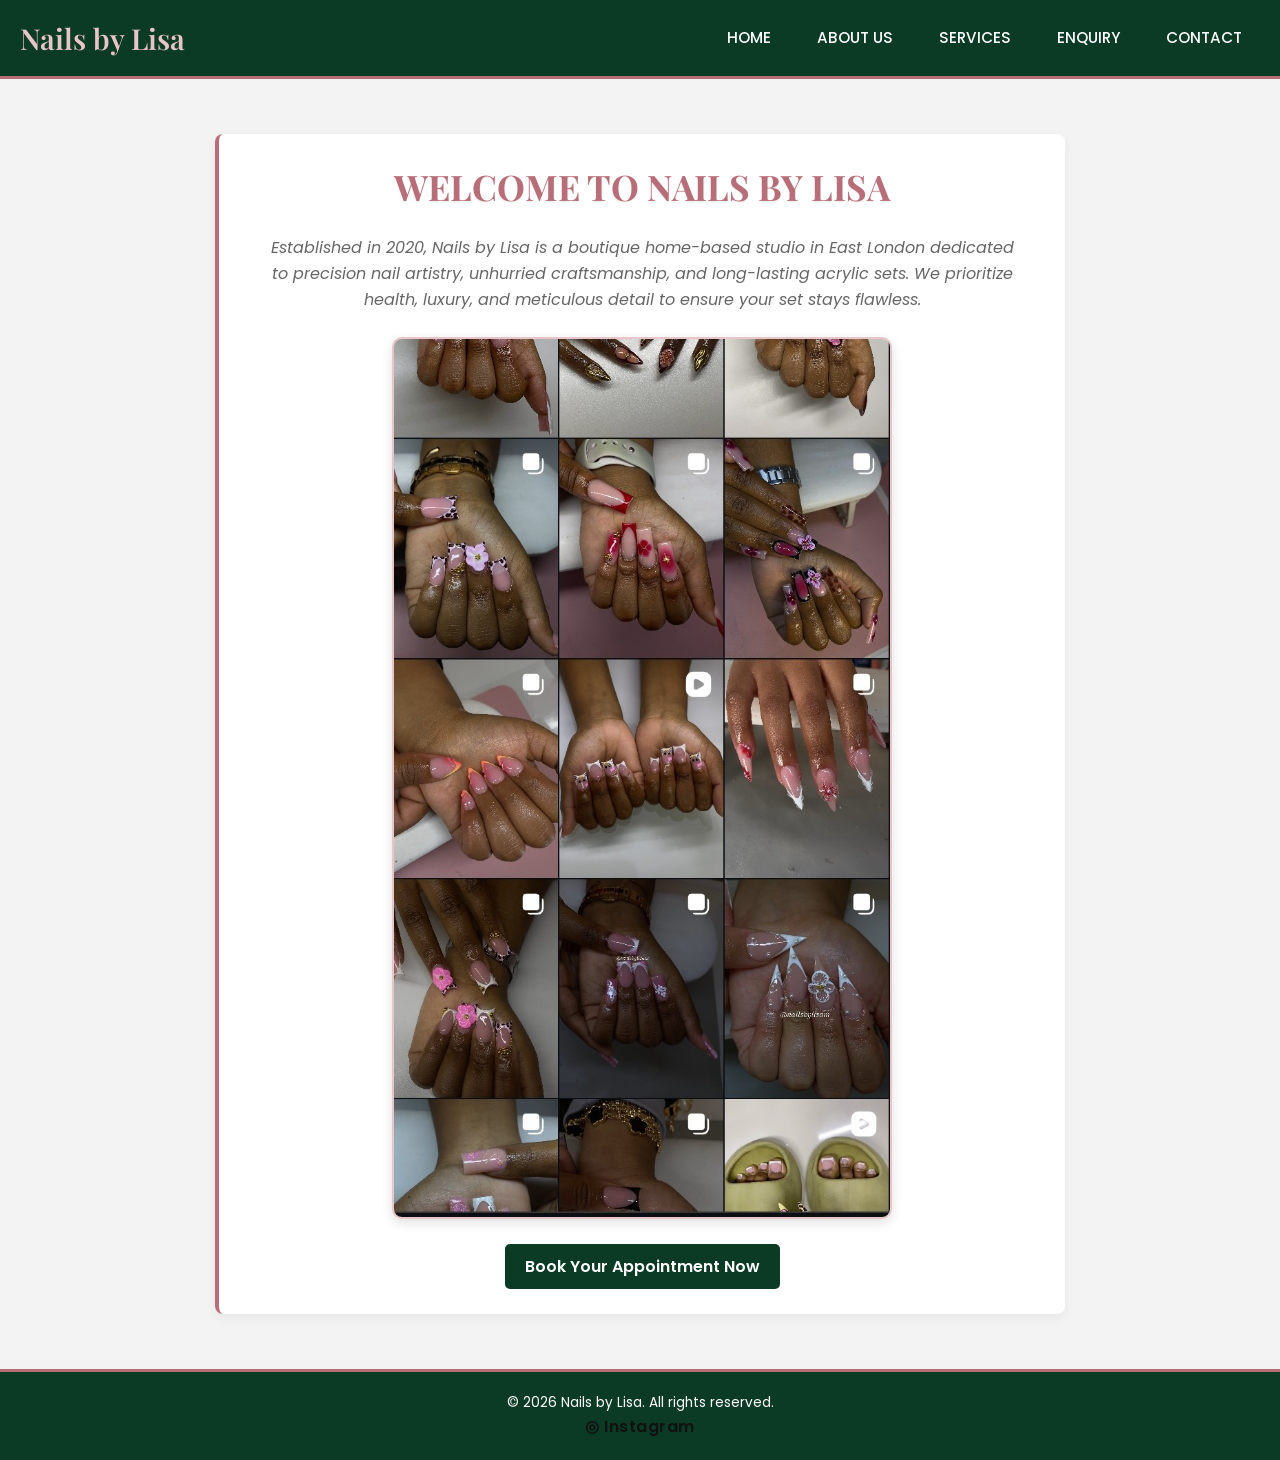
==== index.html @ d52eb817 "index" ====
<!DOCTYPE html>
<html lang="en">
<head>
    <meta charset="UTF-8">
    <meta name="viewport" content="width=device-width, initial-scale=1.0">

    <title>Nails by Lisa | Premier Home Studio in East London</title>

   <link rel="stylesheet" href="../css/style.css">
   <link rel="icon" type="image/png" href="../assets/images/favicon.png">
</head>

<body>

    <!-- HEADER -->
    <header>

        <div class="logo">
            <a href="index.html">Nails by Lisa</a>
        </div>

        <nav>
            <ul class="nav-links">
                <li>
                    <a href="index.html">HOME</a>
                </li>

                <li>
                    <a href="about.html">ABOUT US</a>
                </li>

                <li>
                    <a href="services.html">SERVICES</a>
                </li>

                <li>
                    <a href="enquiry.html">ENQUIRY</a>
                </li>

                <li>
                    <a href="contact.html">CONTACT</a>
                </li>
            </ul>
        </nav>

    </header>


    <!-- MAIN CONTENT -->
    <main>

        <section id="home">

            <h1 class="heading-pink">
                WELCOME TO NAILS BY LISA
            </h1>

            <p id="myParagraph">
                Established in 2020, Nails by Lisa is a boutique home-based
                studio in East London dedicated to precision nail artistry,
                unhurried craftsmanship, and long-lasting acrylic sets.
                We prioritize health, luxury, and meticulous detail to ensure
                your set stays flawless.
            </p>


            <!-- HERO IMAGE -->
          <div class="hero-container">

    <img 
        src="../assets/images/nail set1.jpeg"
        alt="Nails by Lisa Featured Set"
        class="hero-img"
    >

</div>


            <!-- BOOKING BUTTON -->
            <div class="button-container">

                <a href="contact.html" class="btn">
                    Book Your Appointment Now
                </a>

            </div>

        </section>

    </main>

<!--FOOTER-->
<footer>
    <p>&copy; 2026 Nails by Lisa. All rights reserved.</p>

    <a href="https://www.instagram.com/nailsbylisam_/" 
       target="_blank" 
       rel="noopener noreferrer"
       aria-label="Visit Nails by Lisa on Instagram">
        ◎ Instagram
    </a>
</footer>

</body>
</html>
---- css/style.css ----
@import url('https://fonts.googleapis.com/css2?family=Playfair+Display:ital,wght@0,400..700;1,400..700&family=Poppins:wght@300;400;500;600&display=swap');


/* =====================================================
   BASIC RESET
   ===================================================== */

* {
    margin: 0;
    padding: 0;
    border: 0;
    box-sizing: border-box;
    font-size: 100%;
}


/* =====================================================
   BRAND COLORS
   ===================================================== */

:root {
    --rose-gold: #B76E79;
    --rose-gold-light: #E8C5C8;
    --emerald: #0B3B24;
    --deep-black: #111111;
    --white: #FFFFFF;
    --light-grey: #F3F3F3;
    --dark-grey: #444444;
}


/* =====================================================
   BODY
   ===================================================== */

body {
    background-color: var(--light-grey);
    color: var(--deep-black);
    font-family: 'Poppins', sans-serif;
    line-height: 1.6;
}


/* =====================================================
   HEADER
   ===================================================== */

header {
    display: flex;
    justify-content: space-between;
    align-items: center;

    padding: 15px 20px;

    background-color: var(--emerald);

    border-bottom: 3px solid var(--rose-gold);

    position: relative;
}


/* Logo */

header .logo a {
    color: var(--rose-gold-light);

    text-decoration: none;

    font-family: 'Playfair Display', Georgia, serif;

    font-size: 1.8rem;

    font-weight: 600;
}


/* Header image/logo if used */

header img {
    max-width: 150px;
    height: auto;
}


/* =====================================================
   MAIN
   ===================================================== */

main {
    background-color: var(--light-grey);

    padding: 30px 15px;

    min-height: 70vh;
}


/* =====================================================
   HEADINGS
   ===================================================== */

h1 {
    text-align: center;

    color: var(--rose-gold);

    font-family: 'Playfair Display', Georgia, serif;

    font-size: 2.2rem;

    margin-bottom: 20px;

    text-shadow:
        0 1px 2px rgba(0, 0, 0, 0.1);
}


h2 {
    text-align: center;

    text-transform: uppercase;

    color: var(--emerald);

    font-family: 'Playfair Display', Georgia, serif;

    font-size: 1.6rem;

    margin: 20px 0;

    position: relative;
}


/* Decorative line underneath h2 */

h2::after {
    content: "";

    display: block;

    width: 60px;

    height: 2px;

    margin: 8px auto 0;

    background-color: var(--rose-gold);
}


h3 {
    text-align: center;

    color: var(--deep-black);

    font-family: 'Playfair Display', Georgia, serif;

    font-size: 1.2rem;

    margin-bottom: 10px;
}


/* =====================================================
   PARAGRAPHS
   ===================================================== */

#myParagraph {
    text-align: center;

    font-style: italic;

    color: #666666;

    max-width: 750px;

    margin: 0 auto 20px;
}


p {
    line-height: 1.6;
}


/* =====================================================
   SECTIONS
   ===================================================== */

section {
    max-width: 850px;

    margin: 25px auto;

    padding: 25px;

    background-color: var(--white);

    border-left: 4px solid var(--rose-gold);

    border-radius: 8px;

    box-shadow: 0 4px 12px rgba(0, 0, 0, 0.05);
}


/* =====================================================
   NAVIGATION
   ===================================================== */

.nav-links {
    list-style-type: none;

    padding: 0;

    margin: 0;

    display: flex;

    justify-content: center;

    align-items: center;

    gap: 10px;

    background-color: transparent;
}


.nav-links a {
    display: block;

    color: var(--white);

    text-decoration: none;

    padding: 10px 18px;

    font-size: 0.95rem;

    font-weight: 500;

    transition:
        background-color 0.3s,
        transform 0.2s;

    border-radius: 5px;
}


.nav-links a:hover {
    background-color: var(--rose-gold);

    color: var(--white);

    transform: scale(1.05);
}


/* =====================================================
   HERO IMAGE
   ===================================================== */

.hero-container {
    display: flex;

    justify-content: center;

    align-items: center;

    margin: 25px 0;
}


.hero-img {
    width: 100%;

    max-width: 500px;

    height: auto;

    display: block;

    border: 2px solid var(--rose-gold-light);

    border-radius: 10px;

    box-shadow: 0 4px 12px rgba(0, 0, 0, 0.12);

    transition: transform 0.3s ease;
}


.hero-img:hover {
    transform: scale(1.03);
}


/* =====================================================
   GALLERY
   ===================================================== */

.gallery {
    display: flex;

    flex-wrap: wrap;

    justify-content: center;

    gap: 15px;

    padding: 20px;

    background-color: var(--white);

    margin: 20px 0;
}


.gallery img {
    width: 180px;

    height: 180px;

    object-fit: cover;

    border: 2px solid var(--rose-gold-light);

    border-radius: 8px;

    box-shadow: 0 4px 8px rgba(0, 0, 0, 0.08);

    transition:
        transform 0.3s ease,
        box-shadow 0.3s ease;
}


.gallery img:hover {
    transform: scale(1.04);

    box-shadow: 0 6px 14px rgba(0, 0, 0, 0.15);
}


/* =====================================================
   MAP
   ===================================================== */

.map {
    display: flex;

    justify-content: center;

    align-items: center;

    width: 100%;
}


/* =====================================================
   STAFF SECTION
   ===================================================== */

.staff-container {
    display: flex;

    flex-wrap: wrap;

    justify-content: center;

    gap: 20px;

    padding: 20px;

    background-color: #F9F9F9;
}


.staff-member {
    background: var(--white);

    border-radius: 12px;

    box-shadow: 0 4px 8px rgba(0, 0, 0, 0.1);

    padding: 15px;

    width: 200px;

    text-align: center;

    transition:
        transform 0.3s ease,
        box-shadow 0.3s ease;
}


.staff-member:hover {
    transform: translateY(-5px);

    box-shadow: 0 6px 12px rgba(0, 0, 0, 0.15);
}


.staff-img {
    width: 100%;

    height: 200px;

    object-fit: cover;

    border-radius: 10px;

    margin-bottom: 10px;
}


.staff-member p {
    font-size: 16px;

    font-weight: bold;

    color: #333333;

    line-height: 1.4;
}


/* =====================================================
   CONTACT FORM
   ===================================================== */

.contact-form {
    max-width: 600px;

    margin: 40px auto;

    padding: 20px;

    background-color: var(--white);

    border-radius: 10px;

    box-shadow: 0 4px 8px rgba(0, 0, 0, 0.1);

    font-family: Arial, sans-serif;
}


.contact-form table {
    width: 100%;

    border-collapse: collapse;
}


.contact-form td {
    padding: 10px 5px;

    vertical-align: top;

    font-size: 14px;

    color: #333333;
}


.contact-form input[type="text"],
.contact-form input[type="email"],
.contact-form input[type="tel"],
.contact-form textarea {
    width: 100%;

    padding: 8px;

    border: 1px solid #CCCCCC;

    border-radius: 6px;

    font-size: 14px;

    box-sizing: border-box;
}


.contact-form textarea {
    min-height: 100px;

    resize: vertical;
}


.contact-form input[type="submit"] {
    padding: 10px 15px;

    background-color: var(--emerald);

    color: var(--white);

    border: none;

    border-radius: 6px;

    font-size: 15px;

    cursor: pointer;

    transition: background 0.3s ease;
}


.contact-form input[type="submit"]:hover {
    background-color: var(--rose-gold);
}


/* =====================================================
   ERROR MESSAGE
   ===================================================== */

.error {
    color: red;

    font-size: 16px;
}


/* =====================================================
   SOCIAL MEDIA
   ===================================================== */

.socials {
    display: flex;

    justify-content: center;

    gap: 20px;

    margin: 10px 0;
}


.socials a {
    font-size: 24px;

    color: var(--rose-gold-light);

    text-decoration: none;

    transition: color 0.3s;
}


.socials a:hover {
    color: var(--white);
}


/* =====================================================
   BUTTONS
   ===================================================== */

.button-container {
    text-align: center;

    margin-top: 20px;
}


.btn,
button,
input[type="submit"] {
    display: inline-block;

    padding: 10px 20px;

    background-color: var(--emerald);

    color: var(--white);

    border: none;

    border-radius: 5px;

    font-size: 16px;

    font-weight: 600;

    cursor: pointer;

    text-decoration: none;

    transition:
        background-color 0.3s ease,
        transform 0.2s ease;
}


.btn:hover,
button:hover,
input[type="submit"]:hover {
    background-color: var(--rose-gold);

    color: var(--white);

    transform: translateY(-2px);
}


/* =====================================================
   FORM CONTAINER
   ===================================================== */

.form-container {
    background-color: var(--white);

    max-width: 600px;

    margin: 0 auto;

    padding: 20px;

    border-radius: 8px;

    box-shadow: 0 0 8px rgba(0, 0, 0, 0.1);
}


.form-container label {
    display: block;

    margin-top: 15px;

    font-weight: bold;
}


.form-container input[type="text"],
.form-container input[type="email"],
.form-container input[type="tel"],
.form-container select,
.form-container textarea {
    width: 100%;

    padding: 10px;

    margin-top: 5px;

    border: 1px solid #CCCCCC;

    border-radius: 5px;

    box-sizing: border-box;

    font-size: 14px;
}


.form-container textarea {
    resize: vertical;

    height: 100px;
}


/* =====================================================
   ENQUIRY TYPE
   ===================================================== */

.enquiry-type {
    margin-top: 10px;
}


.enquiry-type label {
    display: inline-block;

    margin-right: 15px;

    font-weight: normal;
}


input[type="radio"] {
    margin-right: 5px;
}


/* =====================================================
   BANKING CARD
   ===================================================== */

.banking-card {
    background-color: #F4F7F5;

    border: 1px dashed var(--emerald);

    padding: 15px;

    border-radius: 6px;

    margin-top: 15px;
}


/* =====================================================
   ACCORDION
   ===================================================== */

.accordion {
    background-color: #EEEEEE;

    color: var(--deep-black);

    cursor: pointer;

    padding: 14px;

    border: none;

    width: 100%;

    text-align: center;

    font-weight: 600;

    transition: background-color 0.3s;
}


.accordion:hover {
    background-color: var(--rose-gold-light);
}


/*
   NOTE:
   .panel uses display:none in your original example,
   which requires JavaScript to make it open.
   For pure CSS, we leave the panel visible.
*/

.panel {
    padding: 15px;

    background-color: var(--white);

    border: 1px solid #EEEEEE;

    overflow: hidden;
}


/* =====================================================
   RESPONSIVE TEXT
   ===================================================== */

.responsive-text {
    font-size: 1rem;

    line-height: 1.5;
}


/* =====================================================
   VIDEO
   ===================================================== */

.vid {
    width: 100%;

    height: auto;

    display: flex;

    justify-content: center;

    align-items: center;
}


/* =====================================================
   TIMESTAMP
   ===================================================== */

.timestamp {
    color: var(--white);

    font-weight: bold;

    font-size: medium;

    text-align: center;
}


/* =====================================================
   MOBILE RESPONSIVE DESIGN
   ===================================================== */

@media (max-width: 768px) {

    header {
        flex-direction: column;

        gap: 15px;

        padding: 15px;
    }


    .nav-links {
        display: flex;

        flex-direction: column;

        width: 100%;

        background-color: var(--emerald);

        gap: 5px;
    }


    .nav-links li {
        width: 100%;

        text-align: center;
    }


    .nav-links a {
        width: 100%;

        padding: 10px;
    }


    main {
        padding: 20px 10px;
    }


    section {
        padding: 20px 15px;
    }


    h1 {
        font-size: 1.8rem;
    }


    h2 {
        font-size: 1.4rem;
    }


    .gallery img {
        width: 140px;

        height: 140px;
    }


    .staff-member {
        width: 100%;

        max-width: 280px;
    }


    .responsive-text {
        font-size: 0.875rem;

        line-height: 1.4;

        text-align: justify;
    }


    .vid {
        width: 100%;

        max-height: 15.625rem;
    }
}


/* =====================================================
   SMALL PHONES
   ===================================================== */

@media (max-width: 480px) {

    header {
        padding: 12px;
    }


    header .logo a {
        font-size: 1.4rem;
    }


    h1 {
        font-size: 1.6rem;
    }


    section {
        padding: 18px 12px;
    }


    .gallery img {
        width: 120px;

        height: 120px;
    }


    .btn,
    button,
    input[type="submit"] {
        width: 100%;

        text-align: center;
    }
}


/* =====================================================
   FOOTER
   ===================================================== */

footer {
    background-color: var(--emerald);

    border-top: 3px solid var(--rose-gold);

    padding: 20px;

    text-align: center;
}


footer p {
    color: var(--white);

    font-size: 0.85rem;
}

/* Instagram link in footer */
footer a {
    color: var(--accent);
    text-decoration: none;
    font-weight: 600;
    font-size: 1rem;
    letter-spacing: 0.5px;
    transition: 0.3s ease;
}

footer a:hover {
    color: var(--secondary);
    text-decoration: underline;
}
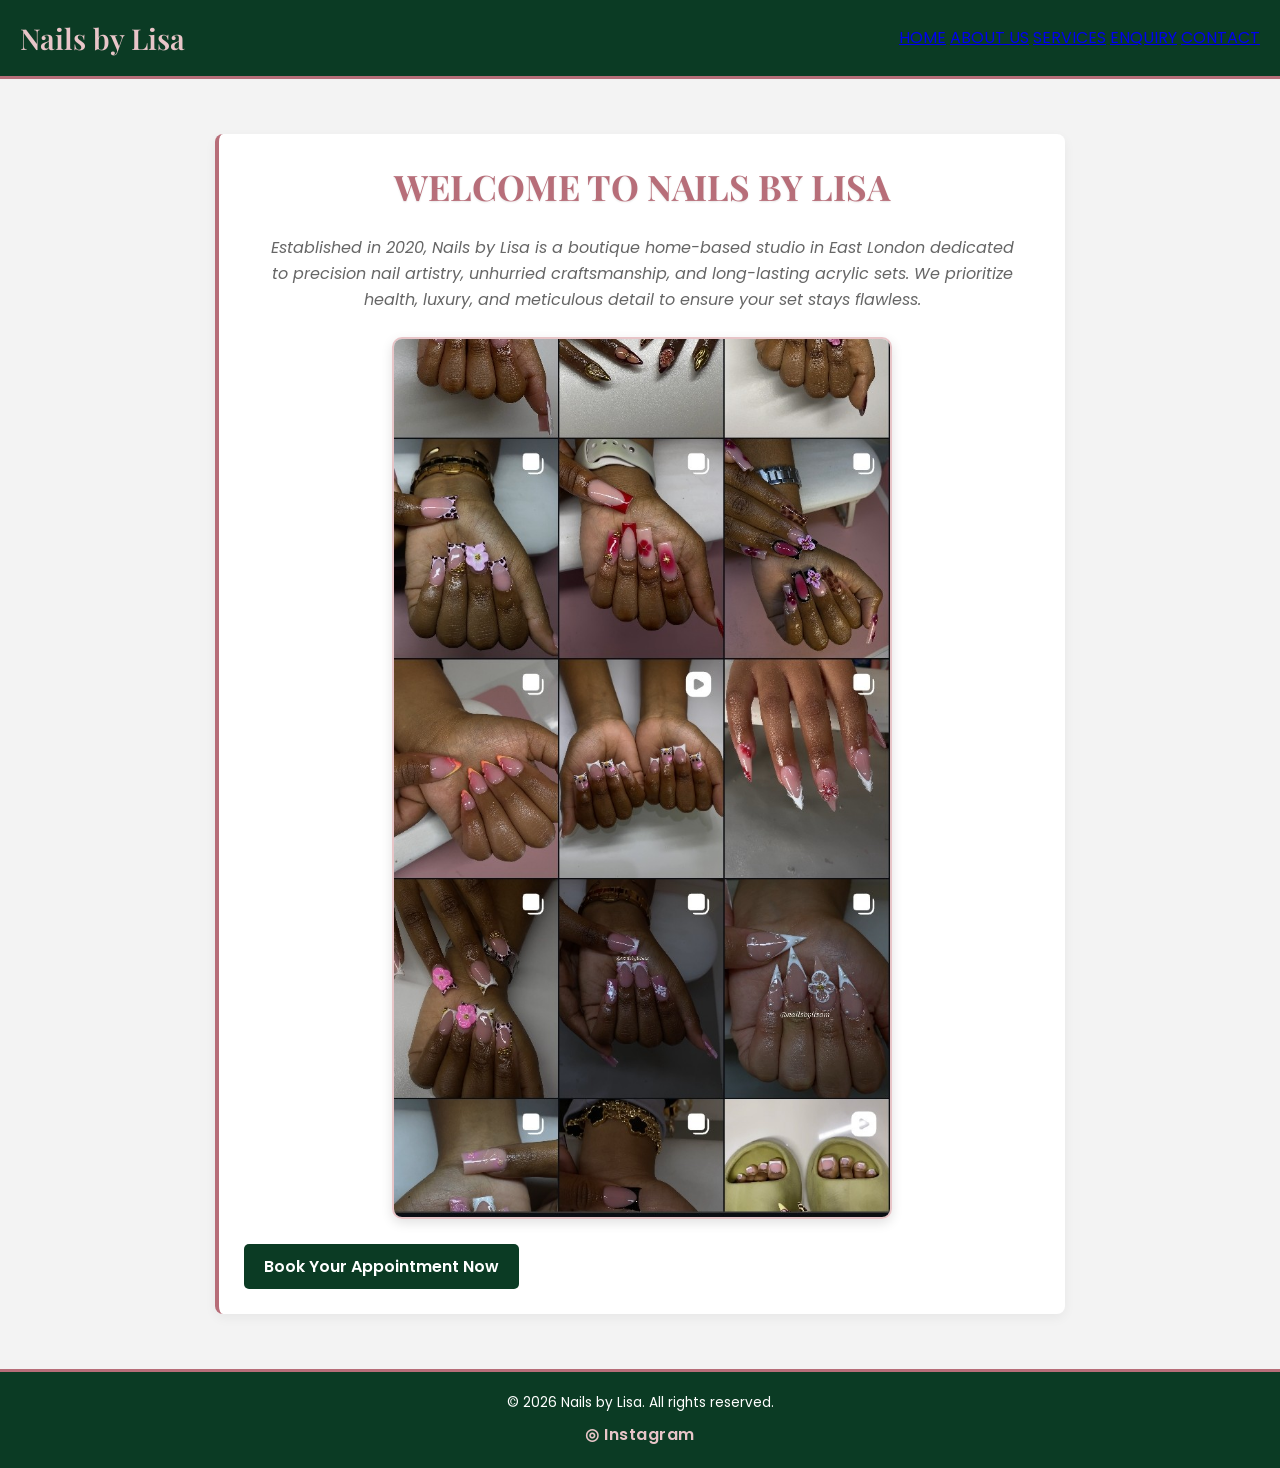
==== commit a1d5560d: "Update index.html" ====
--- a/index.html
+++ b/index.html
@@ -6,8 +6,8 @@
 
     <title>Nails by Lisa | Premier Home Studio in East London</title>
 
-   <link rel="stylesheet" href="../css/style.css">
-   <link rel="icon" type="image/png" href="../assets/images/favicon.png">
+ <link rel="stylesheet" href="css/style.css">
+<link rel="icon" type="image/png" href="assets/images/favicon.png">
 </head>
 
 <body>
@@ -19,29 +19,13 @@
             <a href="index.html">Nails by Lisa</a>
         </div>
 
-        <nav>
-            <ul class="nav-links">
-                <li>
-                    <a href="index.html">HOME</a>
-                </li>
-
-                <li>
-                    <a href="about.html">ABOUT US</a>
-                </li>
-
-                <li>
-                    <a href="services.html">SERVICES</a>
-                </li>
-
-                <li>
-                    <a href="enquiry.html">ENQUIRY</a>
-                </li>
-
-                <li>
-                    <a href="contact.html">CONTACT</a>
-                </li>
-            </ul>
-        </nav>
+<nav>
+    <a href="index.html">HOME</a>
+    <a href="Pages/about.html">ABOUT US</a>
+    <a href="Pages/services.html">SERVICES</a>
+    <a href="Pages/enquiry.html">ENQUIRY</a>
+    <a href="Pages/contact.html">CONTACT</a>
+</nav>
 
     </header>
 
@@ -68,7 +52,7 @@
           <div class="hero-container">
 
     <img 
-        src="../assets/images/nail set1.jpeg"
+        src="assets/images/nail%20set1.jpeg"
         alt="Nails by Lisa Featured Set"
         class="hero-img"
     >
@@ -79,9 +63,9 @@
             <!-- BOOKING BUTTON -->
             <div class="button-container">
 
-                <a href="contact.html" class="btn">
-                    Book Your Appointment Now
-                </a>
+               <a href="pages/contact.html" class="btn">
+    Book Your Appointment Now
+</a>
 
             </div>
 
@@ -89,17 +73,20 @@
 
     </main>
 
-<!--FOOTER-->
-<footer>
-    <p>&copy; 2026 Nails by Lisa. All rights reserved.</p>
 
-    <a href="https://www.instagram.com/nailsbylisam_/" 
-       target="_blank" 
-       rel="noopener noreferrer"
-       aria-label="Visit Nails by Lisa on Instagram">
-        ◎ Instagram
-    </a>
-</footer>
+    <!-- FOOTER -->
+    <footer>
+
+        <p>&copy; 2026 Nails by Lisa. All rights reserved.</p>
+
+        <a href="https://www.instagram.com/nailsbylisam_/"
+           target="_blank"
+           rel="noopener noreferrer"
+           aria-label="Visit Nails by Lisa on Instagram">
+            ◎ Instagram
+        </a>
+
+    </footer>
 
 </body>
-</html>+</html>
--- a/css/style.css
+++ b/css/style.css
@@ -60,7 +60,9 @@
 }
 
 
-/* Logo */
+/* =====================================================
+   LOGO
+   ===================================================== */
 
 header .logo a {
     color: var(--rose-gold-light);
@@ -562,13 +564,6 @@
 /* =====================================================
    BUTTONS
    ===================================================== */
-
-.button-container {
-    text-align: center;
-
-    margin-top: 20px;
-}
-
 
 .btn,
 button,
@@ -738,9 +733,7 @@
 
 /*
    NOTE:
-   .panel uses display:none in your original example,
-   which requires JavaScript to make it open.
-   For pure CSS, we leave the panel visible.
+   .panel remains visible.
 */
 
 .panel {
@@ -794,6 +787,54 @@
     font-size: medium;
 
     text-align: center;
+}
+
+
+/* =====================================================
+   FOOTER
+   ===================================================== */
+
+footer {
+    background-color: var(--emerald);
+
+    border-top: 3px solid var(--rose-gold);
+
+    padding: 20px;
+
+    text-align: center;
+}
+
+
+footer p {
+    color: var(--white);
+
+    font-size: 0.85rem;
+
+    margin-bottom: 8px;
+}
+
+
+/* Instagram link in footer */
+
+footer a {
+    color: var(--rose-gold-light);
+
+    text-decoration: none;
+
+    font-weight: 600;
+
+    font-size: 1rem;
+
+    letter-spacing: 0.5px;
+
+    transition: 0.3s ease;
+}
+
+
+footer a:hover {
+    color: var(--white);
+
+    text-decoration: underline;
 }
 
 
@@ -931,40 +972,3 @@
         text-align: center;
     }
 }
-
-
-/* =====================================================
-   FOOTER
-   ===================================================== */
-
-footer {
-    background-color: var(--emerald);
-
-    border-top: 3px solid var(--rose-gold);
-
-    padding: 20px;
-
-    text-align: center;
-}
-
-
-footer p {
-    color: var(--white);
-
-    font-size: 0.85rem;
-}
-
-/* Instagram link in footer */
-footer a {
-    color: var(--accent);
-    text-decoration: none;
-    font-weight: 600;
-    font-size: 1rem;
-    letter-spacing: 0.5px;
-    transition: 0.3s ease;
-}
-
-footer a:hover {
-    color: var(--secondary);
-    text-decoration: underline;
-}
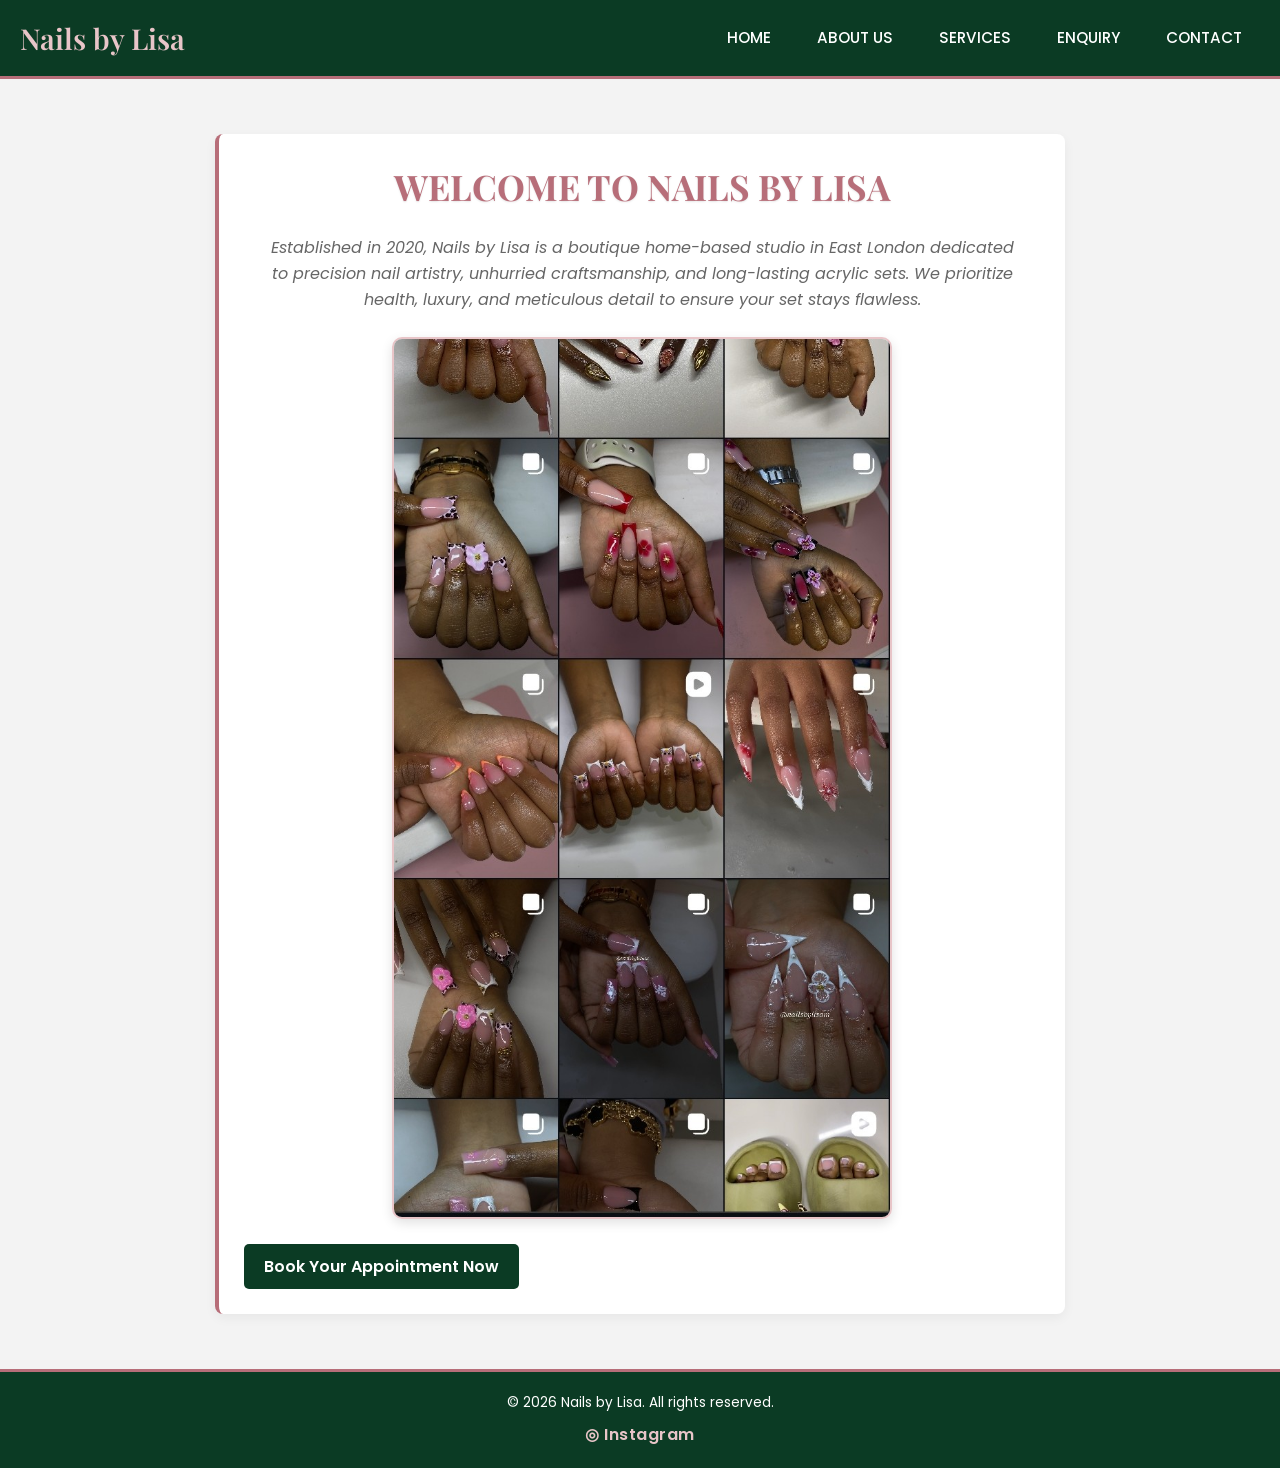
==== commit ce9cfee7: "new changes from part 3" ====
--- a/index.html
+++ b/index.html
@@ -6,8 +6,8 @@
 
     <title>Nails by Lisa | Premier Home Studio in East London</title>
 
- <link rel="stylesheet" href="css/style.css">
-<link rel="icon" type="image/png" href="assets/images/favicon.png">
+   <link rel="stylesheet" href="../css/style.css">
+   <link rel="icon" type="image/png" href="../assets/images/favicon.png">
 </head>
 
 <body>
@@ -19,13 +19,29 @@
             <a href="index.html">Nails by Lisa</a>
         </div>
 
-<nav>
-    <a href="index.html">HOME</a>
-    <a href="Pages/about.html">ABOUT US</a>
-    <a href="Pages/services.html">SERVICES</a>
-    <a href="Pages/enquiry.html">ENQUIRY</a>
-    <a href="Pages/contact.html">CONTACT</a>
-</nav>
+        <nav>
+            <ul class="nav-links">
+                <li>
+                    <a href="index.html">HOME</a>
+                </li>
+
+                <li>
+                    <a href="about.html">ABOUT US</a>
+                </li>
+
+                <li>
+                    <a href="services.html">SERVICES</a>
+                </li>
+
+                <li>
+                    <a href="enquiry.html">ENQUIRY</a>
+                </li>
+
+                <li>
+                    <a href="contact.html">CONTACT</a>
+                </li>
+            </ul>
+        </nav>
 
     </header>
 
@@ -52,7 +68,7 @@
           <div class="hero-container">
 
     <img 
-        src="assets/images/nail%20set1.jpeg"
+        src="../assets/images/nail set1.jpeg"
         alt="Nails by Lisa Featured Set"
         class="hero-img"
     >
@@ -63,9 +79,9 @@
             <!-- BOOKING BUTTON -->
             <div class="button-container">
 
-               <a href="pages/contact.html" class="btn">
-    Book Your Appointment Now
-</a>
+                <a href="contact.html" class="btn">
+                    Book Your Appointment Now
+                </a>
 
             </div>
 
@@ -73,20 +89,17 @@
 
     </main>
 
+<!--FOOTER-->
+<footer>
+    <p>&copy; 2026 Nails by Lisa. All rights reserved.</p>
 
-    <!-- FOOTER -->
-    <footer>
-
-        <p>&copy; 2026 Nails by Lisa. All rights reserved.</p>
-
-        <a href="https://www.instagram.com/nailsbylisam_/"
-           target="_blank"
-           rel="noopener noreferrer"
-           aria-label="Visit Nails by Lisa on Instagram">
-            ◎ Instagram
-        </a>
-
-    </footer>
-
+    <a href="https://www.instagram.com/nailsbylisam_/" 
+       target="_blank" 
+       rel="noopener noreferrer"
+       aria-label="Visit Nails by Lisa on Instagram">
+        ◎ Instagram
+    </a>
+</footer>
+<script src="../js/script.js"></script>
 </body>
-</html>
+</html>
--- a/css/style.css
+++ b/css/style.css
@@ -13,9 +13,20 @@
     font-size: 100%;
 }
 
-
-/* =====================================================
-   BRAND COLORS
+html {
+    scroll-behavior: smooth;
+}
+
+body {
+    background-color: var(--light-grey);
+    color: var(--deep-black);
+    font-family: 'Poppins', sans-serif;
+    line-height: 1.6;
+}
+
+
+/* =====================================================
+   BRAND COLOURS
    ===================================================== */
 
 :root {
@@ -30,18 +41,6 @@
 
 
 /* =====================================================
-   BODY
-   ===================================================== */
-
-body {
-    background-color: var(--light-grey);
-    color: var(--deep-black);
-    font-family: 'Poppins', sans-serif;
-    line-height: 1.6;
-}
-
-
-/* =====================================================
    HEADER
    ===================================================== */
 
@@ -49,13 +48,11 @@
     display: flex;
     justify-content: space-between;
     align-items: center;
-
+    flex-wrap: wrap;
+    gap: 15px;
     padding: 15px 20px;
-
     background-color: var(--emerald);
-
     border-bottom: 3px solid var(--rose-gold);
-
     position: relative;
 }
 
@@ -66,18 +63,11 @@
 
 header .logo a {
     color: var(--rose-gold-light);
-
     text-decoration: none;
-
     font-family: 'Playfair Display', Georgia, serif;
-
     font-size: 1.8rem;
-
     font-weight: 600;
 }
-
-
-/* Header image/logo if used */
 
 header img {
     max-width: 150px;
@@ -91,9 +81,7 @@
 
 main {
     background-color: var(--light-grey);
-
     padding: 30px 15px;
-
     min-height: 70vh;
 }
 
@@ -104,63 +92,37 @@
 
 h1 {
     text-align: center;
-
     color: var(--rose-gold);
-
     font-family: 'Playfair Display', Georgia, serif;
-
     font-size: 2.2rem;
-
     margin-bottom: 20px;
-
-    text-shadow:
-        0 1px 2px rgba(0, 0, 0, 0.1);
-}
-
+    text-shadow: 0 1px 2px rgba(0, 0, 0, 0.1);
+}
 
 h2 {
     text-align: center;
-
     text-transform: uppercase;
-
     color: var(--emerald);
-
     font-family: 'Playfair Display', Georgia, serif;
-
     font-size: 1.6rem;
-
     margin: 20px 0;
-
     position: relative;
 }
-
-
-/* Decorative line underneath h2 */
 
 h2::after {
     content: "";
-
     display: block;
-
     width: 60px;
-
     height: 2px;
-
     margin: 8px auto 0;
-
     background-color: var(--rose-gold);
 }
-
 
 h3 {
     text-align: center;
-
     color: var(--deep-black);
-
     font-family: 'Playfair Display', Georgia, serif;
-
     font-size: 1.2rem;
-
     margin-bottom: 10px;
 }
 
@@ -171,16 +133,11 @@
 
 #myParagraph {
     text-align: center;
-
     font-style: italic;
-
     color: #666666;
-
     max-width: 750px;
-
     margin: 0 auto 20px;
 }
-
 
 p {
     line-height: 1.6;
@@ -193,17 +150,11 @@
 
 section {
     max-width: 850px;
-
     margin: 25px auto;
-
     padding: 25px;
-
     background-color: var(--white);
-
     border-left: 4px solid var(--rose-gold);
-
     border-radius: 8px;
-
     box-shadow: 0 4px 12px rgba(0, 0, 0, 0.05);
 }
 
@@ -214,49 +165,33 @@
 
 .nav-links {
     list-style-type: none;
-
     padding: 0;
-
     margin: 0;
-
-    display: flex;
-
+    display: flex;
     justify-content: center;
-
     align-items: center;
-
     gap: 10px;
-
     background-color: transparent;
 }
 
+.nav-links li {
+    list-style: none;
+}
 
 .nav-links a {
     display: block;
-
     color: var(--white);
-
     text-decoration: none;
-
     padding: 10px 18px;
-
     font-size: 0.95rem;
-
     font-weight: 500;
-
-    transition:
-        background-color 0.3s,
-        transform 0.2s;
-
+    transition: background-color 0.3s, transform 0.2s;
     border-radius: 5px;
 }
-
 
 .nav-links a:hover {
     background-color: var(--rose-gold);
-
     color: var(--white);
-
     transform: scale(1.05);
 }
 
@@ -267,33 +202,21 @@
 
 .hero-container {
     display: flex;
-
     justify-content: center;
-
     align-items: center;
-
     margin: 25px 0;
 }
-
 
 .hero-img {
     width: 100%;
-
     max-width: 500px;
-
     height: auto;
-
     display: block;
-
     border: 2px solid var(--rose-gold-light);
-
     border-radius: 10px;
-
     box-shadow: 0 4px 12px rgba(0, 0, 0, 0.12);
-
     transition: transform 0.3s ease;
 }
-
 
 .hero-img:hover {
     transform: scale(1.03);
@@ -306,43 +229,26 @@
 
 .gallery {
     display: flex;
-
     flex-wrap: wrap;
-
     justify-content: center;
-
     gap: 15px;
-
     padding: 20px;
-
     background-color: var(--white);
-
     margin: 20px 0;
 }
-
 
 .gallery img {
     width: 180px;
-
     height: 180px;
-
     object-fit: cover;
-
     border: 2px solid var(--rose-gold-light);
-
     border-radius: 8px;
-
     box-shadow: 0 4px 8px rgba(0, 0, 0, 0.08);
-
-    transition:
-        transform 0.3s ease,
-        box-shadow 0.3s ease;
-}
-
+    transition: transform 0.3s ease, box-shadow 0.3s ease;
+}
 
 .gallery img:hover {
     transform: scale(1.04);
-
     box-shadow: 0 6px 14px rgba(0, 0, 0, 0.15);
 }
 
@@ -353,11 +259,8 @@
 
 .map {
     display: flex;
-
     justify-content: center;
-
     align-items: center;
-
     width: 100%;
 }
 
@@ -368,65 +271,40 @@
 
 .staff-container {
     display: flex;
-
     flex-wrap: wrap;
-
     justify-content: center;
-
     gap: 20px;
-
     padding: 20px;
-
     background-color: #F9F9F9;
 }
-
 
 .staff-member {
     background: var(--white);
-
     border-radius: 12px;
-
     box-shadow: 0 4px 8px rgba(0, 0, 0, 0.1);
-
     padding: 15px;
-
     width: 200px;
-
     text-align: center;
-
-    transition:
-        transform 0.3s ease,
-        box-shadow 0.3s ease;
-}
-
+    transition: transform 0.3s ease, box-shadow 0.3s ease;
+}
 
 .staff-member:hover {
     transform: translateY(-5px);
-
     box-shadow: 0 6px 12px rgba(0, 0, 0, 0.15);
 }
-
 
 .staff-img {
     width: 100%;
-
     height: 200px;
-
     object-fit: cover;
-
     border-radius: 10px;
-
     margin-bottom: 10px;
 }
-
 
 .staff-member p {
     font-size: 16px;
-
     font-weight: bold;
-
     color: #333333;
-
     line-height: 1.4;
 }
 
@@ -437,82 +315,53 @@
 
 .contact-form {
     max-width: 600px;
-
     margin: 40px auto;
-
     padding: 20px;
-
     background-color: var(--white);
-
     border-radius: 10px;
-
     box-shadow: 0 4px 8px rgba(0, 0, 0, 0.1);
-
     font-family: Arial, sans-serif;
 }
-
 
 .contact-form table {
     width: 100%;
-
     border-collapse: collapse;
 }
-
 
 .contact-form td {
     padding: 10px 5px;
-
     vertical-align: top;
-
     font-size: 14px;
-
     color: #333333;
 }
-
 
 .contact-form input[type="text"],
 .contact-form input[type="email"],
 .contact-form input[type="tel"],
 .contact-form textarea {
     width: 100%;
-
     padding: 8px;
-
     border: 1px solid #CCCCCC;
-
     border-radius: 6px;
-
     font-size: 14px;
-
     box-sizing: border-box;
 }
-
 
 .contact-form textarea {
     min-height: 100px;
-
     resize: vertical;
 }
-
 
 .contact-form input[type="submit"] {
     padding: 10px 15px;
-
     background-color: var(--emerald);
-
     color: var(--white);
-
     border: none;
-
     border-radius: 6px;
-
     font-size: 15px;
-
     cursor: pointer;
-
     transition: background 0.3s ease;
 }
-
 
 .contact-form input[type="submit"]:hover {
     background-color: var(--rose-gold);
@@ -525,7 +374,6 @@
 
 .error {
     color: red;
-
     font-size: 16px;
 }
 
@@ -536,25 +384,17 @@
 
 .socials {
     display: flex;
-
     justify-content: center;
-
     gap: 20px;
-
     margin: 10px 0;
 }
-
 
 .socials a {
     font-size: 24px;
-
     color: var(--rose-gold-light);
-
     text-decoration: none;
-
     transition: color 0.3s;
 }
-
 
 .socials a:hover {
     color: var(--white);
@@ -569,38 +409,23 @@
 button,
 input[type="submit"] {
     display: inline-block;
-
     padding: 10px 20px;
-
     background-color: var(--emerald);
-
     color: var(--white);
-
     border: none;
-
     border-radius: 5px;
-
     font-size: 16px;
-
     font-weight: 600;
-
     cursor: pointer;
-
     text-decoration: none;
-
-    transition:
-        background-color 0.3s ease,
-        transform 0.2s ease;
-}
-
+    transition: background-color 0.3s ease, transform 0.2s ease;
+}
 
 .btn:hover,
 button:hover,
 input[type="submit"]:hover {
     background-color: var(--rose-gold);
-
     color: var(--white);
-
     transform: translateY(-2px);
 }
 
@@ -611,27 +436,18 @@
 
 .form-container {
     background-color: var(--white);
-
     max-width: 600px;
-
     margin: 0 auto;
-
     padding: 20px;
-
     border-radius: 8px;
-
     box-shadow: 0 0 8px rgba(0, 0, 0, 0.1);
 }
-
 
 .form-container label {
     display: block;
-
     margin-top: 15px;
-
     font-weight: bold;
 }
-
 
 .form-container input[type="text"],
 .form-container input[type="email"],
@@ -639,24 +455,16 @@
 .form-container select,
 .form-container textarea {
     width: 100%;
-
     padding: 10px;
-
     margin-top: 5px;
-
     border: 1px solid #CCCCCC;
-
     border-radius: 5px;
-
     box-sizing: border-box;
-
     font-size: 14px;
 }
-
 
 .form-container textarea {
     resize: vertical;
-
     height: 100px;
 }
 
@@ -669,15 +477,11 @@
     margin-top: 10px;
 }
 
-
 .enquiry-type label {
     display: inline-block;
-
     margin-right: 15px;
-
     font-weight: normal;
 }
-
 
 input[type="radio"] {
     margin-right: 5px;
@@ -690,13 +494,9 @@
 
 .banking-card {
     background-color: #F4F7F5;
-
     border: 1px dashed var(--emerald);
-
     padding: 15px;
-
     border-radius: 6px;
-
     margin-top: 15px;
 }
 
@@ -707,42 +507,24 @@
 
 .accordion {
     background-color: #EEEEEE;
-
     color: var(--deep-black);
-
     cursor: pointer;
-
     padding: 14px;
-
     border: none;
-
     width: 100%;
-
     text-align: center;
-
     font-weight: 600;
-
     transition: background-color 0.3s;
 }
-
 
 .accordion:hover {
     background-color: var(--rose-gold-light);
 }
 
-
-/*
-   NOTE:
-   .panel remains visible.
-*/
-
 .panel {
     padding: 15px;
-
     background-color: var(--white);
-
     border: 1px solid #EEEEEE;
-
     overflow: hidden;
 }
 
@@ -753,7 +535,6 @@
 
 .responsive-text {
     font-size: 1rem;
-
     line-height: 1.5;
 }
 
@@ -764,13 +545,9 @@
 
 .vid {
     width: 100%;
-
     height: auto;
-
-    display: flex;
-
+    display: flex;
     justify-content: center;
-
     align-items: center;
 }
 
@@ -781,11 +558,8 @@
 
 .timestamp {
     color: var(--white);
-
     font-weight: bold;
-
     font-size: medium;
-
     text-align: center;
 }
 
@@ -796,45 +570,458 @@
 
 footer {
     background-color: var(--emerald);
-
     border-top: 3px solid var(--rose-gold);
-
     padding: 20px;
-
     text-align: center;
 }
-
 
 footer p {
     color: var(--white);
-
     font-size: 0.85rem;
-
     margin-bottom: 8px;
 }
-
-
-/* Instagram link in footer */
 
 footer a {
     color: var(--rose-gold-light);
-
     text-decoration: none;
-
     font-weight: 600;
-
     font-size: 1rem;
-
     letter-spacing: 0.5px;
-
     transition: 0.3s ease;
 }
-
 
 footer a:hover {
     color: var(--white);
-
     text-decoration: underline;
+}
+
+
+/* =====================================================
+   NAILS BY LISA - JAVASCRIPT BOOKING POPUP
+   ===================================================== */
+
+/* Floating booking button */
+
+.nbl-floating {
+    position: fixed;
+    right: 18px;
+    bottom: 18px;
+    z-index: 9998;
+    width: auto;
+    background-color: var(--rose-gold);
+    color: var(--white);
+    border-radius: 30px;
+    padding: 14px 22px;
+    font-size: 15px;
+    font-weight: 600;
+    box-shadow: 0 4px 14px rgba(0, 0, 0, 0.3);
+    cursor: pointer;
+}
+
+.nbl-floating:hover {
+    background-color: var(--emerald);
+    transform: translateY(-2px);
+}
+
+
+/* Popup background */
+
+.nbl-overlay {
+    position: fixed;
+    inset: 0;
+    background: rgba(0, 0, 0, 0.6);
+    z-index: 9999;
+    display: none;
+    align-items: center;
+    justify-content: center;
+    padding: 10px;
+}
+
+.nbl-overlay.open {
+    display: flex;
+}
+
+.nbl-overlay,
+.nbl-overlay * {
+    box-sizing: border-box;
+}
+
+
+/* Popup panel */
+
+.nbl-panel {
+    background: var(--white);
+    color: #222222;
+    width: 100%;
+    max-width: 820px;
+    max-height: 92vh;
+    border-radius: 14px;
+    display: flex;
+    flex-direction: column;
+    overflow: hidden;
+    box-shadow: 0 8px 30px rgba(0, 0, 0, 0.25);
+}
+
+
+/* Popup heading */
+
+.nbl-head {
+    display: flex;
+    justify-content: space-between;
+    align-items: center;
+    background: var(--emerald);
+    border-bottom: 3px solid var(--rose-gold);
+    padding: 12px 18px;
+}
+
+.nbl-head h2 {
+    margin: 0;
+    font-family: 'Playfair Display', Georgia, serif;
+    font-size: 1.4rem;
+    text-align: left;
+    text-transform: none;
+    color: var(--rose-gold-light);
+}
+
+.nbl-head h2::after {
+    display: none;
+}
+
+.nbl-overlay .nbl-close {
+    width: auto;
+    background: none;
+    color: var(--white);
+    font-size: 26px;
+    padding: 0 6px;
+    cursor: pointer;
+}
+
+.nbl-overlay .nbl-close:hover {
+    background: none;
+    color: var(--rose-gold-light);
+    transform: none;
+}
+
+
+/* Popup tabs */
+
+.nbl-tabs {
+    display: flex;
+    background: #F6E9EB;
+}
+
+.nbl-overlay .nbl-tab {
+    flex: 1;
+    width: auto;
+    padding: 11px 6px;
+    background: none;
+    color: var(--emerald);
+    border-radius: 0;
+    font-size: 14px;
+    font-weight: 600;
+}
+
+.nbl-overlay .nbl-tab:hover {
+    background: var(--rose-gold-light);
+    color: var(--emerald);
+    transform: none;
+}
+
+.nbl-overlay .nbl-tab.active {
+    background: var(--white);
+    color: var(--rose-gold);
+    border-bottom: 3px solid var(--rose-gold);
+}
+
+
+/* Popup body */
+
+.nbl-body {
+    padding: 18px;
+    overflow-y: auto;
+    background: var(--white);
+}
+
+.nbl-body p {
+    margin: 8px 0;
+}
+
+.nbl-body h3 {
+    margin: 18px 0 8px;
+    text-align: left;
+    font-family: 'Playfair Display', Georgia, serif;
+    font-size: 1.1rem;
+    color: var(--rose-gold);
+}
+
+.nbl-body h3:first-child {
+    margin-top: 0;
+}
+
+
+/* Booking choice layout */
+
+.nbl-grid {
+    display: flex;
+    flex-wrap: wrap;
+    gap: 8px;
+}
+
+
+/* Date, colour and style selection buttons */
+
+.nbl-overlay .nbl-chip {
+    width: auto;
+    border: 2px solid #E5C2D6;
+    background: var(--white);
+    color: #222222;
+    font-family: 'Poppins', sans-serif;
+    font-size: 13px;
+    font-weight: 400;
+    border-radius: 10px;
+    padding: 8px 12px;
+    text-align: center;
+    cursor: pointer;
+    transition: background-color 0.2s ease, border-color 0.2s ease;
+}
+
+.nbl-overlay .nbl-chip:hover:not(:disabled) {
+    background: #F6E9EB;
+    color: #222222;
+    border-color: var(--rose-gold);
+    transform: none;
+}
+
+.nbl-overlay .nbl-chip.selected,
+.nbl-overlay .nbl-chip.selected:hover {
+    border-color: var(--rose-gold);
+    background: #F6E9EB;
+    color: #222222;
+    font-weight: 700;
+}
+
+.nbl-overlay .nbl-chip:disabled,
+.nbl-overlay .nbl-chip:disabled:hover {
+    opacity: 0.45;
+    cursor: not-allowed;
+    background: #EEEEEE;
+    color: #222222;
+    transform: none;
+}
+
+.nbl-chip small {
+    display: block;
+    font-size: 11px;
+    color: #666666;
+}
+
+
+/* Colour circles */
+
+.nbl-swatch {
+    display: inline-block;
+    width: 18px;
+    height: 18px;
+    border-radius: 50%;
+    border: 1px solid #888888;
+    vertical-align: middle;
+    margin-right: 6px;
+    flex-shrink: 0;
+}
+
+
+/* Booking input fields */
+
+.nbl-input {
+    width: auto;
+    max-width: 100%;
+    padding: 9px;
+    border: 1px solid #CCCCCC;
+    border-radius: 8px;
+    font-family: 'Poppins', sans-serif;
+    font-size: 14px;
+    margin: 4px 6px 4px 0;
+    color: #222222;
+    background: var(--white);
+}
+
+.nbl-input:focus {
+    outline: 2px solid var(--rose-gold-light);
+    border-color: var(--rose-gold);
+}
+
+
+/* Popup buttons */
+
+.nbl-overlay .nbl-btn {
+    width: auto;
+    background: var(--rose-gold);
+    color: var(--white);
+    border-radius: 8px;
+    padding: 10px 18px;
+    margin: 4px 6px 4px 0;
+    font-family: 'Poppins', sans-serif;
+    font-size: 14px;
+    font-weight: 600;
+}
+
+.nbl-overlay .nbl-btn:hover {
+    background: var(--emerald);
+    transform: none;
+}
+
+.nbl-overlay .nbl-btn.grey {
+    background: #777777;
+}
+
+.nbl-overlay .nbl-btn.grey:hover {
+    background: #555555;
+}
+
+.nbl-overlay .nbl-btn.red {
+    background: #C62828;
+}
+
+.nbl-overlay .nbl-btn.red:hover {
+    background: #9C1F1F;
+}
+
+
+/* Popup messages */
+
+.nbl-msg {
+    padding: 10px;
+    border-radius: 8px;
+    margin: 10px 0;
+    font-size: 14px;
+}
+
+.nbl-msg.ok {
+    background: #E0F7E4;
+    color: #1B5E20;
+}
+
+.nbl-msg.err {
+    background: #FDE0E0;
+    color: #B71C1C;
+}
+
+.nbl-msg.info {
+    background: #FFF4D6;
+    color: #6D4C00;
+}
+
+
+/* Owner dashboard rows */
+
+.nbl-row {
+    display: flex;
+    justify-content: space-between;
+    align-items: center;
+    gap: 8px;
+    padding: 8px 0;
+    border-bottom: 1px solid #EEEEEE;
+    flex-wrap: wrap;
+}
+
+
+/* =====================================================
+   NAIL SHAPE PHOTOS
+   ===================================================== */
+
+.nbl-media {
+    display: grid;
+    grid-template-columns: repeat(auto-fill, minmax(180px, 1fr));
+    gap: 10px;
+}
+
+.nbl-media div {
+    position: relative;
+}
+
+
+/* Gallery images */
+
+.nbl-media img {
+    width: 100%;
+    height: 200px;
+    object-fit: cover;
+    border-radius: 10px;
+    display: block;
+}
+
+
+/* Nail shape card */
+
+.nbl-shape-card {
+    text-align: center;
+    background: var(--white);
+    border: 1px solid #E5C2D6;
+    border-radius: 10px;
+    padding: 8px;
+    box-shadow: 0 3px 8px rgba(0, 0, 0, 0.06);
+    transition: transform 0.3s ease, box-shadow 0.3s ease;
+}
+
+.nbl-shape-card:hover {
+    transform: translateY(-4px);
+    box-shadow: 0 6px 14px rgba(0, 0, 0, 0.12);
+}
+
+.nbl-shape-card img {
+    width: 100%;
+    height: 200px;
+    object-fit: cover;
+    border-radius: 8px;
+    display: block;
+}
+
+.nbl-shape-name {
+    font-family: 'Playfair Display', Georgia, serif;
+    font-weight: bold;
+    color: var(--emerald);
+    margin: 8px 0 2px;
+    text-align: center;
+}
+
+
+/* Delete buttons on uploaded photos */
+
+.nbl-media button {
+    position: absolute;
+    top: 6px;
+    right: 6px;
+}
+
+
+/* =====================================================
+   INSTAGRAM EMBED
+   ===================================================== */
+
+.nbl-ig {
+    width: 100%;
+    border: none;
+    min-height: 480px;
+    border-radius: 10px;
+    background: #FAFAFA;
+}
+
+
+/* =====================================================
+   ACCESSIBILITY
+   ===================================================== */
+
+button:focus-visible,
+a:focus-visible,
+input:focus-visible {
+    outline: 2px solid var(--rose-gold);
+    outline-offset: 3px;
+}
+
+.nbl-overlay button:focus-visible,
+.nbl-overlay input:focus-visible {
+    outline: 2px solid var(--rose-gold);
+    outline-offset: 2px;
 }
 
 
@@ -846,87 +1033,75 @@
 
     header {
         flex-direction: column;
-
         gap: 15px;
-
         padding: 15px;
     }
-
 
     .nav-links {
         display: flex;
-
         flex-direction: column;
-
         width: 100%;
-
         background-color: var(--emerald);
-
         gap: 5px;
     }
-
 
     .nav-links li {
         width: 100%;
-
         text-align: center;
     }
-
 
     .nav-links a {
         width: 100%;
-
         padding: 10px;
     }
-
 
     main {
         padding: 20px 10px;
     }
 
-
     section {
         padding: 20px 15px;
     }
 
-
     h1 {
         font-size: 1.8rem;
     }
 
-
     h2 {
         font-size: 1.4rem;
     }
 
-
     .gallery img {
         width: 140px;
-
         height: 140px;
     }
-
 
     .staff-member {
         width: 100%;
-
         max-width: 280px;
     }
-
 
     .responsive-text {
         font-size: 0.875rem;
-
         line-height: 1.4;
-
         text-align: justify;
     }
-
 
     .vid {
         width: 100%;
-
         max-height: 15.625rem;
+    }
+
+    .nbl-panel {
+        max-height: 95vh;
+    }
+
+    .nbl-media {
+        grid-template-columns: repeat(2, minmax(0, 1fr));
+    }
+
+    .nbl-shape-card img {
+        height: 180px;
     }
 }
 
@@ -941,34 +1116,82 @@
         padding: 12px;
     }
 
-
     header .logo a {
         font-size: 1.4rem;
     }
 
-
     h1 {
         font-size: 1.6rem;
     }
 
-
     section {
         padding: 18px 12px;
     }
 
-
     .gallery img {
         width: 120px;
-
         height: 120px;
     }
-
 
     .btn,
     button,
     input[type="submit"] {
         width: 100%;
-
         text-align: center;
     }
-}
+
+    .nbl-floating {
+        width: auto;
+        right: 12px;
+        bottom: 12px;
+    }
+
+    .nbl-overlay button {
+        width: auto;
+    }
+
+    .nbl-overlay .nbl-chip {
+        width: auto;
+    }
+
+    .nbl-overlay .nbl-btn {
+        width: auto;
+    }
+
+    .nbl-tabs .nbl-tab {
+        flex: 1;
+        width: auto;
+    }
+
+    .nbl-body {
+        padding: 12px;
+    }
+
+    .nbl-panel {
+        max-height: 95vh;
+        border-radius: 10px;
+    }
+
+    .nbl-media {
+        grid-template-columns: repeat(2, minmax(0, 1fr));
+        gap: 8px;
+    }
+
+    .nbl-media img,
+    .nbl-shape-card img {
+        height: 150px;
+    }
+
+    .nbl-shape-card {
+        padding: 6px;
+    }
+
+    .nbl-shape-name {
+        font-size: 14px;
+    }
+
+    .nbl-input {
+        width: 100%;
+        margin: 5px 0;
+    }
+}
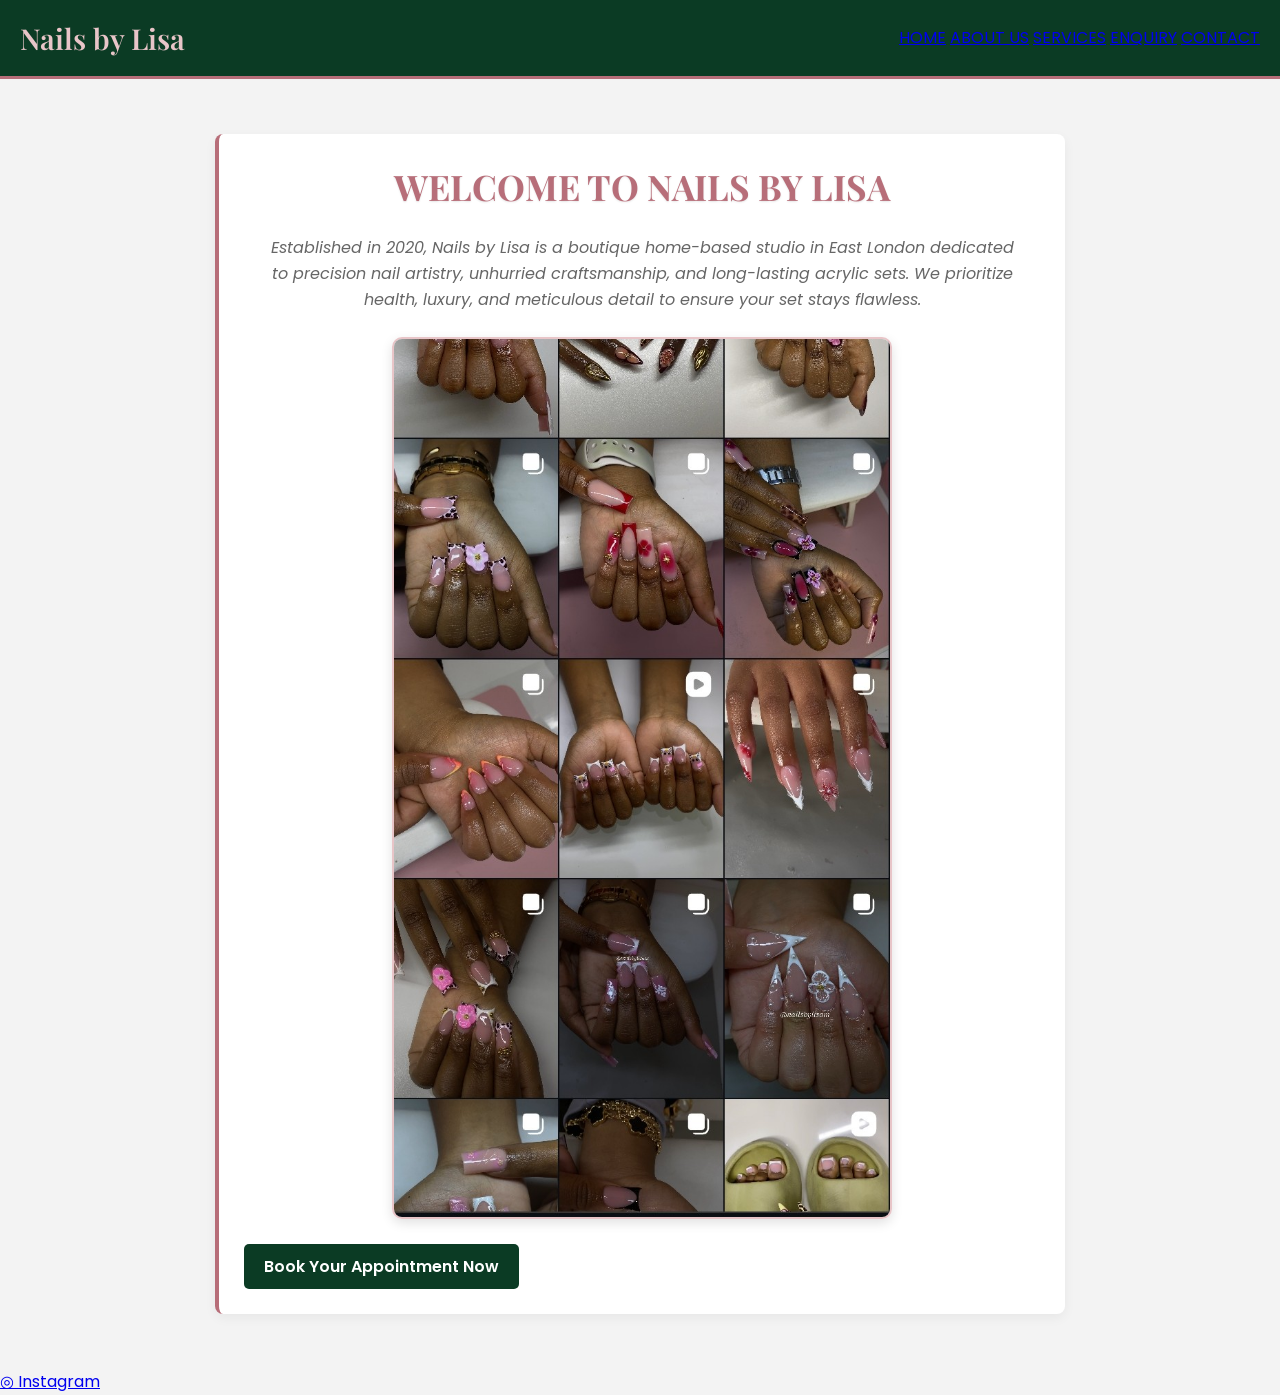
==== commit ff774b40: "Merge branch 'main' of https://github.com/Ayaaa-B/Lisa" ====
--- a/index.html
+++ b/index.html
@@ -6,8 +6,8 @@
 
     <title>Nails by Lisa | Premier Home Studio in East London</title>
 
-   <link rel="stylesheet" href="../css/style.css">
-   <link rel="icon" type="image/png" href="../assets/images/favicon.png">
+ <link rel="stylesheet" href="css/style.css">
+<link rel="icon" type="image/png" href="assets/images/favicon.png">
 </head>
 
 <body>
@@ -19,29 +19,13 @@
             <a href="index.html">Nails by Lisa</a>
         </div>
 
-        <nav>
-            <ul class="nav-links">
-                <li>
-                    <a href="index.html">HOME</a>
-                </li>
-
-                <li>
-                    <a href="about.html">ABOUT US</a>
-                </li>
-
-                <li>
-                    <a href="services.html">SERVICES</a>
-                </li>
-
-                <li>
-                    <a href="enquiry.html">ENQUIRY</a>
-                </li>
-
-                <li>
-                    <a href="contact.html">CONTACT</a>
-                </li>
-            </ul>
-        </nav>
+<nav>
+    <a href="index.html">HOME</a>
+    <a href="Pages/about.html">ABOUT US</a>
+    <a href="Pages/services.html">SERVICES</a>
+    <a href="Pages/enquiry.html">ENQUIRY</a>
+    <a href="Pages/contact.html">CONTACT</a>
+</nav>
 
     </header>
 
@@ -68,7 +52,7 @@
           <div class="hero-container">
 
     <img 
-        src="../assets/images/nail set1.jpeg"
+        src="assets/images/nail%20set1.jpeg"
         alt="Nails by Lisa Featured Set"
         class="hero-img"
     >
@@ -79,9 +63,9 @@
             <!-- BOOKING BUTTON -->
             <div class="button-container">
 
-                <a href="contact.html" class="btn">
-                    Book Your Appointment Now
-                </a>
+               <a href="pages/contact.html" class="btn">
+    Book Your Appointment Now
+</a>
 
             </div>
 
@@ -89,9 +73,6 @@
 
     </main>
 
-<!--FOOTER-->
-<footer>
-    <p>&copy; 2026 Nails by Lisa. All rights reserved.</p>
 
     <a href="https://www.instagram.com/nailsbylisam_/" 
        target="_blank" 
@@ -102,4 +83,4 @@
 </footer>
 <script src="../js/script.js"></script>
 </body>
-</html>+</html>
